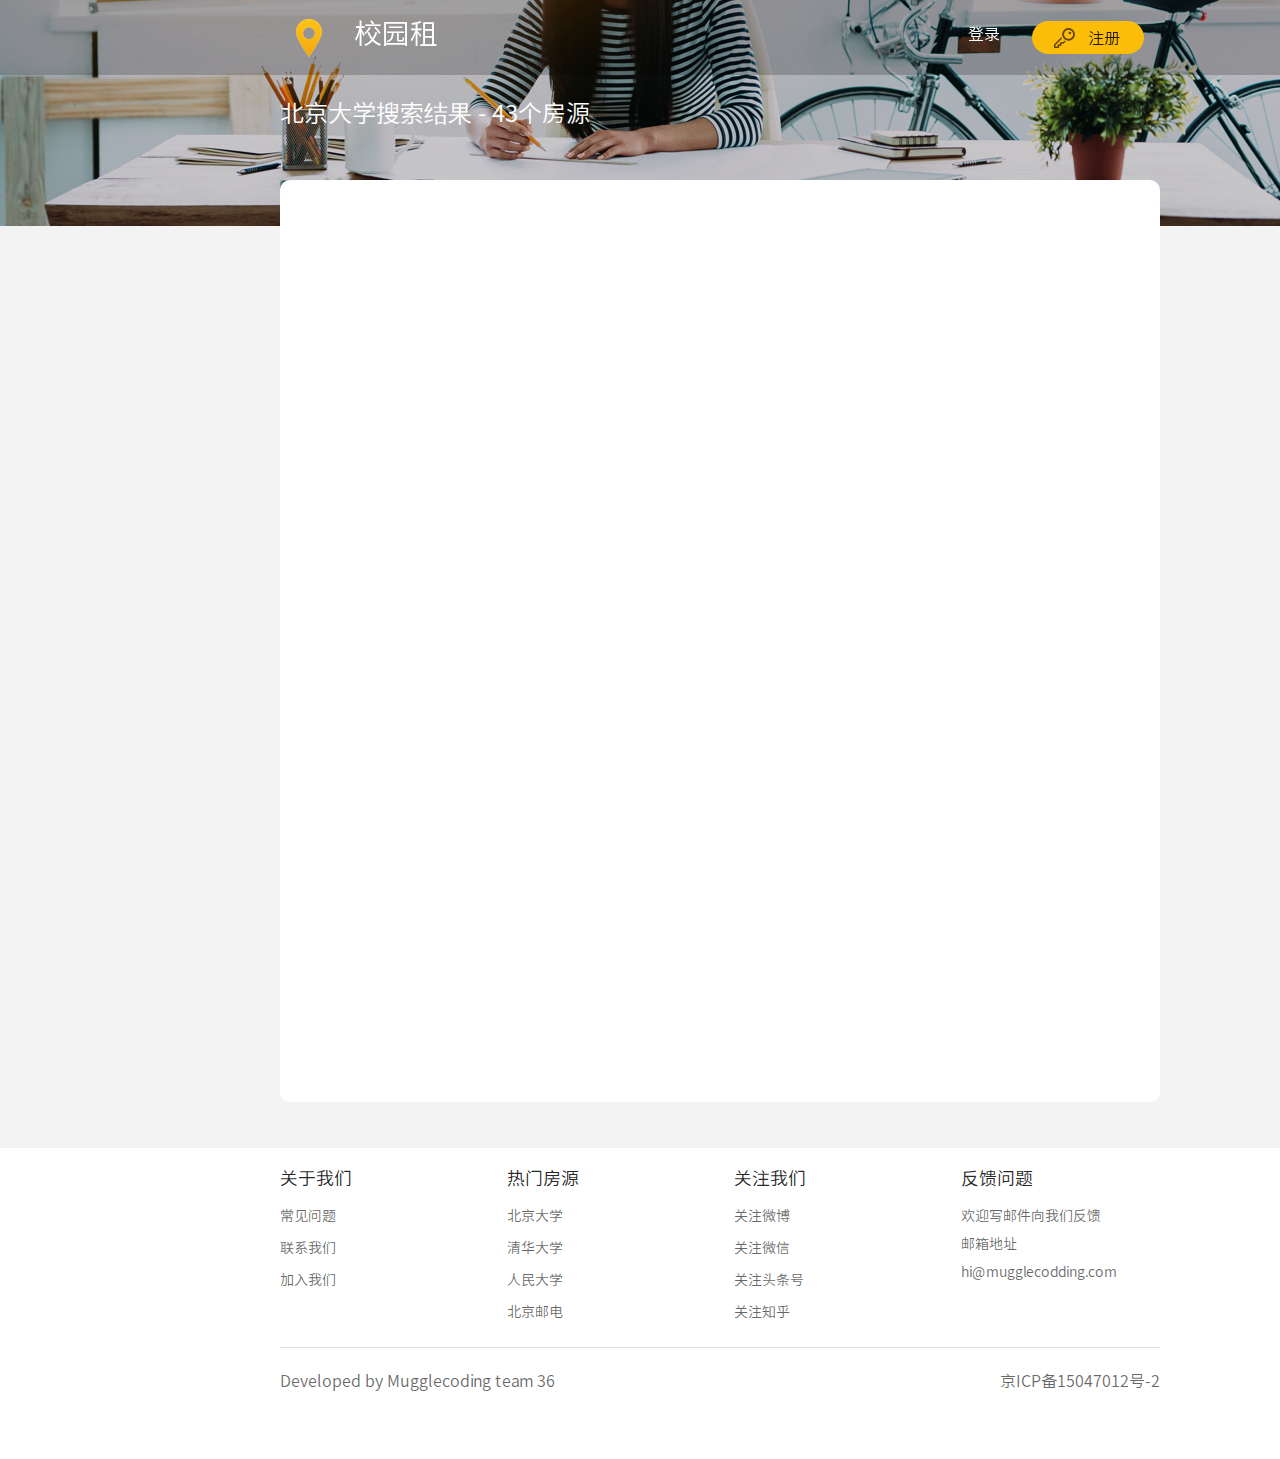
==== table.html @ 7ac3d9b3 "table页" ====
<!DOCTYPE html>
<html>
  <head>
    <meta charset="utf-8">
    <title>校园租</title>
    <link rel="stylesheet" href="css/semantic.css" media="screen" title="no title">
    <link rel="stylesheet" href="css/custom.css">
  </head>
  <body>
    <div class="ui inverted top fixed borderless menu" id="menu">
      <div class="item">
        <img class="ui image" src="images/logo.png" alt="" />

      </div>
      <div class="item">
        <a href="#"><h1 class="ui header inverted white" >校园租</h1></a>
      </div>
      <div class="right menu">
        <div class="item">
          <a href="#"><h2 class="ui header inverted white">登录</h2></a>

        </div>
        <div class="item">

          <button class="ui  circular yellow button " id="menu-button">
            <img class="ui image" src="images/key_icon.png" alt="" />
            <span class="ui  header">注册</span>
          </button>

        </div>
      </div>
    </div>

    <div class="ui secondary vertical basic segment" id="table-bg">
      <h2 class="ui header inverted white">北京大学搜索结果 - 43个房源</h2>

    </div>

    <div class="ui vertical basic very padded segment" id="table-middle">
      <div class="ui basic segment" id="table-main">

      </div>

    </div>

    <div class="ui vertical basic very padded segment" id="footer">
      <div class="ui grid">
        <div class="four wide column">
          <div class="ui vertical text menu">
            <div class="item">
              <h3 class="ui header">关于我们</h3>
            </div>
            <a class="item">常见问题</a>
            <a class="item">联系我们</a>
            <a class="item">加入我们</a>
          </div>
        </div>

        <div class="four wide column">
          <div class="ui vertical text menu">
            <div class="item">
              <h3 class="ui header">热门房源</h3>
            </div>
            <a class="item">北京大学</a>
            <a class="item">清华大学</a>
            <a class="item">人民大学</a>
            <a class="item">北京邮电</a>
          </div>
        </div>

        <div class="four wide column">
          <div class="ui vertical text menu">
            <div class="item">
              <h3 class="ui header">关注我们</h3>
            </div>
            <a class="item">关注微博</a>
            <a class="item">关注微信</a>
            <a class="item">关注头条号</a>
            <a class="item">关注知乎</a>
          </div>
        </div>

        <div class="four wide column">
          <div class="ui vertical text menu">
            <div class="item">
              <h3 class="ui header">反馈问题</h3>
            </div>
            <div class="item">
              欢迎写邮件向我们反馈<br><br>
              邮箱地址<br><br>
              hi@mugglecodding.com
            </div>

          </div>
        </div>

      </div>

      <div class="ui divider"></div>

      <!-- <p >Developed by Mugglecoding team 36</p>
      <p style="float:right">京ICP备15047012号-2</p> -->
      <h2 class="ui header" id="bottom">
        <div class="sub header">
          <div style="float:left">
            Developed by Mugglecoding team 36
          </div>
          <div style="float:right">
            京ICP备15047012号-2
          </div>
        </div>

      </h2>



    </div>



  </body>
</html>
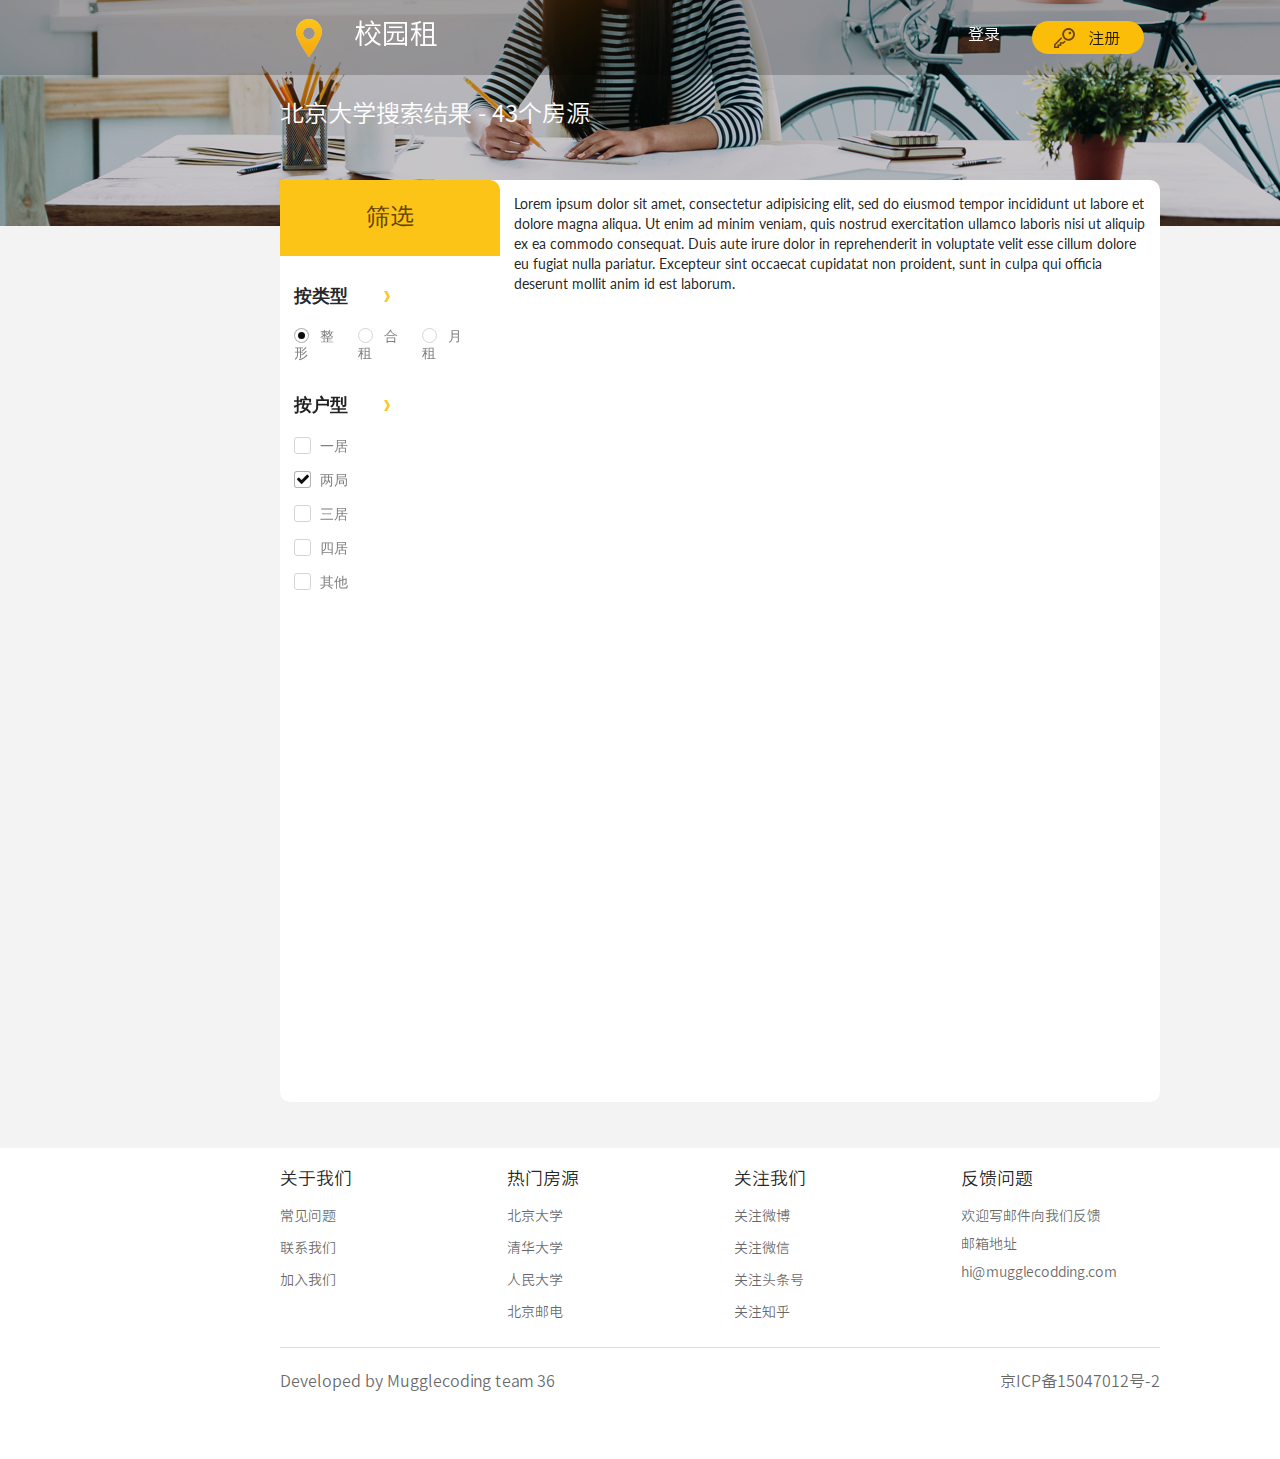
==== commit 686fbc1c: "10-30" ====
--- a/table.html
+++ b/table.html
@@ -38,6 +38,103 @@
 
     <div class="ui vertical basic very padded segment" id="table-middle">
       <div class="ui basic segment" id="table-main">
+        <div class="ui grid">
+          <div class="four wide column" id="four">
+            <div class="ui basic segment" id="shaixuan">
+              <h2 class="ui header inverted center aligned" >筛选</h2>
+
+            </div>
+            <div class="ui basic segment container">
+              <div class="ui form">
+                <label class="ui header">按类型&nbsp;&nbsp;&nbsp;&nbsp;&nbsp;&nbsp;&nbsp;&nbsp;</label>
+                <img src="img-table/right_icon.png" alt="" />
+
+                <div class="inline fields">
+                  <div class="field">
+                    <div class="ui radio checkbox">
+                      <input type="radio" name="leixing" checked="checked">
+                      <label>整形</label>
+                    </div>
+                  </div>
+
+                  <div class="field">
+                    <div class="ui radio checkbox">
+                      <input type="radio" name="leixing" >
+                      <label>合租</label>
+                    </div>
+                  </div>
+
+                  <div class="field">
+                    <div class="ui radio checkbox">
+                      <input type="radio" name="leixing" >
+                      <label>月租</label>
+                    </div>
+                  </div>
+
+                </div>
+
+
+              </div>
+
+              <div class="ui form">
+                <label class="ui header">按户型&nbsp;&nbsp;&nbsp;&nbsp;&nbsp;&nbsp;&nbsp;&nbsp;</label>
+                <img src="img-table/right_icon.png" alt="" />
+
+                <div class="hu">
+                  <div class="field">
+                    <div class="ui checkbox">
+                      <input type="checkbox" name="huxing" >
+                      <label>一居</label>
+                    </div>
+                  </div>
+
+                  <div class="field">
+                    <div class="ui checkbox">
+                      <input type="checkbox" name="huxing" checked="checked" >
+                      <label>两局</label>
+                    </div>
+                  </div>
+
+                  <div class="field">
+                    <div class="ui checkbox">
+                      <input type="checkbox" name="huxing" >
+                      <label>三居</label>
+                    </div>
+                  </div>
+
+                  <div class="field">
+                    <div class="ui checkbox">
+                      <input type="checkbox" name="huxing" >
+                      <label>四居</label>
+                    </div>
+                  </div>
+
+                  <div class="field">
+                    <div class="ui checkbox">
+                      <input type="checkbox" name="huxing" >
+                      <label>其他</label>
+                    </div>
+                  </div>
+
+                </div>
+
+
+
+
+
+
+
+              </div>
+
+            </div>
+
+          </div>
+          <div class="twelve wide column">
+            Lorem ipsum dolor sit amet, consectetur adipisicing elit, sed do eiusmod tempor incididunt ut labore et dolore magna aliqua. Ut enim ad minim veniam, quis nostrud exercitation ullamco laboris nisi ut aliquip ex ea commodo consequat. Duis aute irure dolor in reprehenderit in voluptate velit esse cillum dolore eu fugiat nulla pariatur. Excepteur sint occaecat cupidatat non proident, sunt in culpa qui officia deserunt mollit anim id est laborum.
+
+          </div>
+
+        </div>
 
       </div>
 
--- a/css/custom.css
+++ b/css/custom.css
@@ -162,4 +162,35 @@
   background-color: white;
   top:-5%;
   border-radius: 10px;
+
 }
+#shaixuan{
+  height:76px;
+  background-color: #fcc416;
+  border-top-right-radius: 10px;
+  padding: 27px 0;
+
+}
+#shaixuan > h2{
+ color: #654303;
+
+}
+#four{
+  padding: 0;
+}
+.ui.form label{
+  display: inline;
+}
+.ui.form > .inline.fields{
+  margin-top: 20px;
+  margin-bottom: 30px;
+}
+.ui.radio.checkbox label{
+  color: grey;
+}
+.hu{
+  margin:20px 0;
+}
+.hu .ui.checkbox label{
+  color:grey;
+}
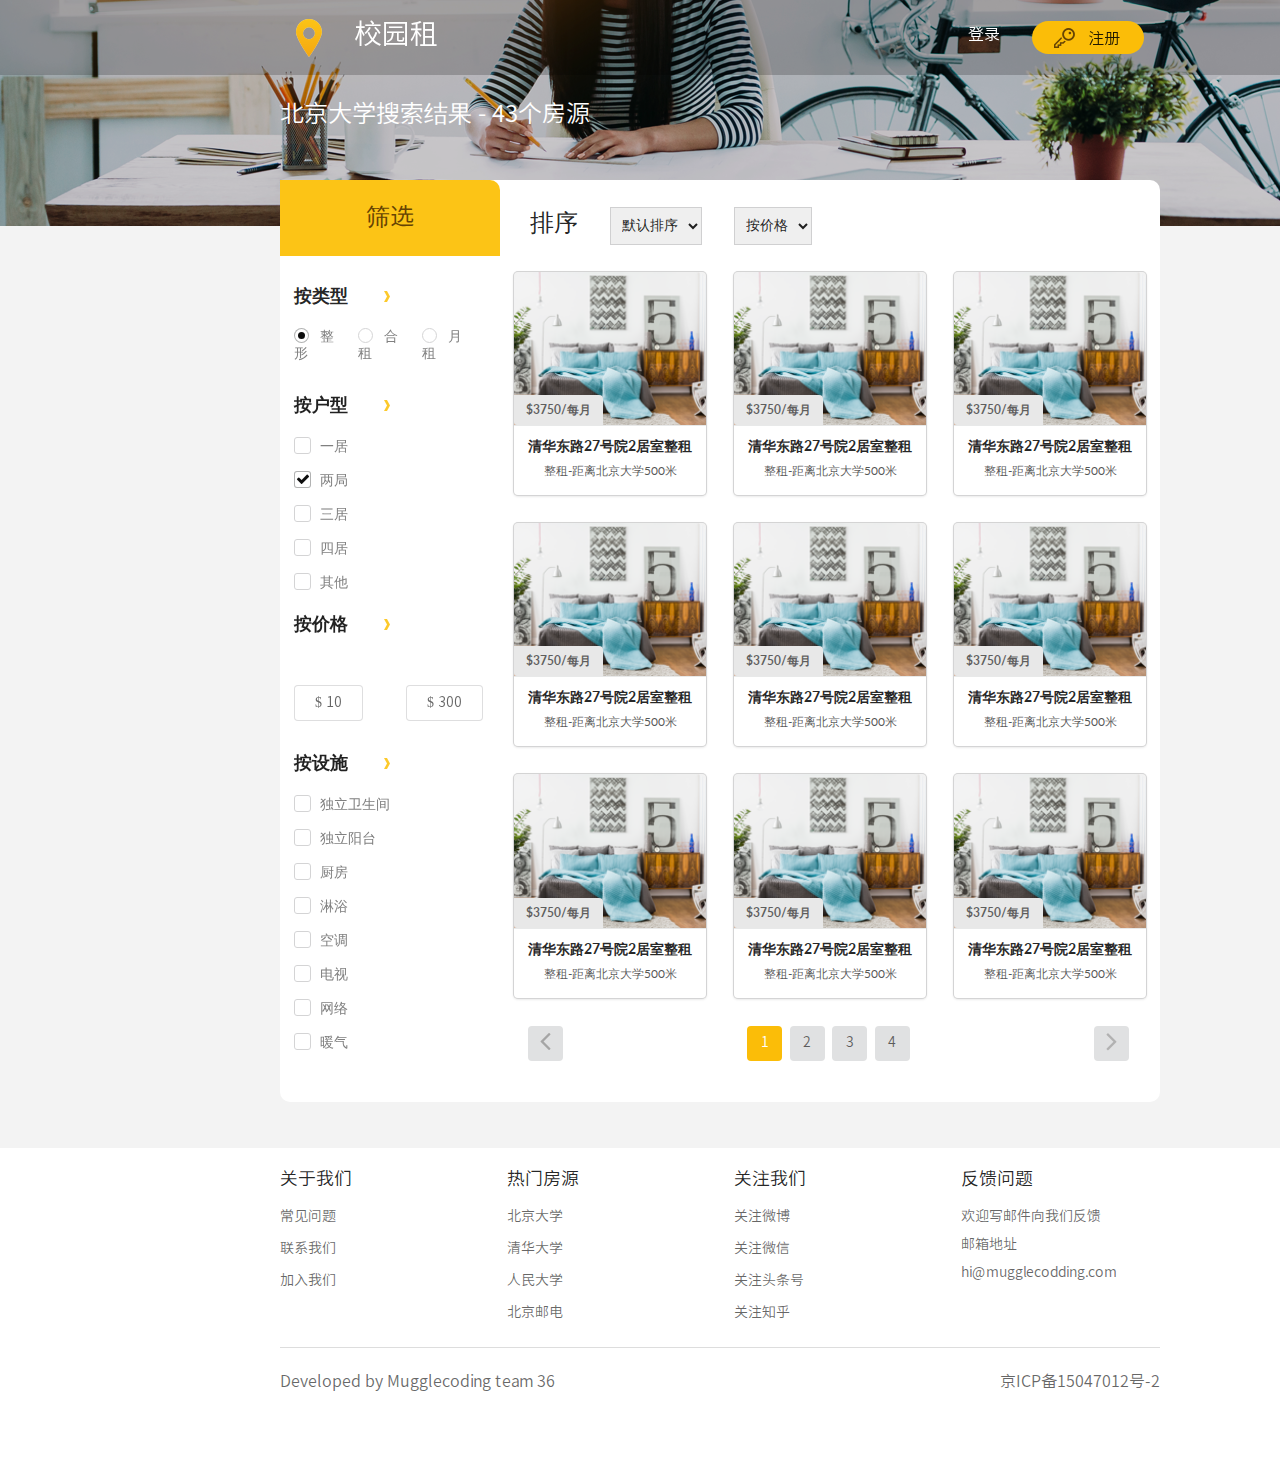
==== commit a342d745: "d" ====
--- a/table.html
+++ b/table.html
@@ -119,9 +119,80 @@
                 </div>
 
 
-
-
-
+              </div>
+              <div class="ui form">
+                <label class="ui header">按价格&nbsp;&nbsp;&nbsp;&nbsp;&nbsp;&nbsp;&nbsp;&nbsp;</label>
+                <img src="img-table/right_icon.png" alt="" />
+                <div class="" style="margin-top:50px;margin-bottom:30px;">
+                  <button class="ui basic button">$ 10</button>
+                  <button class="ui basic button" style="float:right">$ 300</button>
+
+                </div>
+              </div>
+
+
+              <div class="ui form">
+                <label class="ui header">按设施&nbsp;&nbsp;&nbsp;&nbsp;&nbsp;&nbsp;&nbsp;&nbsp;</label>
+                <img src="img-table/right_icon.png" alt="" />
+
+                <div class="hu">
+                  <div class="field">
+                    <div class="ui checkbox">
+                      <input type="checkbox" name="sheshi" >
+                      <label>独立卫生间</label>
+                    </div>
+                  </div>
+
+                  <div class="field">
+                    <div class="ui checkbox">
+                      <input type="checkbox" name="sheshi" >
+                      <label>独立阳台</label>
+                    </div>
+                  </div>
+
+                  <div class="field">
+                    <div class="ui checkbox">
+                      <input type="checkbox" name="sheshi" >
+                      <label>厨房</label>
+                    </div>
+                  </div>
+
+                  <div class="field">
+                    <div class="ui checkbox">
+                      <input type="checkbox" name="sheshi" >
+                      <label>淋浴</label>
+                    </div>
+                  </div>
+
+                  <div class="field">
+                    <div class="ui checkbox">
+                      <input type="checkbox" name="sheshi" >
+                      <label>空调</label>
+                    </div>
+                  </div>
+
+                  <div class="field">
+                    <div class="ui checkbox">
+                      <input type="checkbox" name="sheshi" >
+                      <label>电视</label>
+                    </div>
+                  </div>
+
+                  <div class="field">
+                    <div class="ui checkbox">
+                      <input type="checkbox" name="sheshi" >
+                      <label>网络</label>
+                    </div>
+                  </div>
+
+                  <div class="field">
+                    <div class="ui checkbox">
+                      <input type="checkbox" name="sheshi" >
+                      <label>暖气</label>
+                    </div>
+                  </div>
+
+                </div>
 
 
               </div>
@@ -130,7 +201,207 @@
 
           </div>
           <div class="twelve wide column">
-            Lorem ipsum dolor sit amet, consectetur adipisicing elit, sed do eiusmod tempor incididunt ut labore et dolore magna aliqua. Ut enim ad minim veniam, quis nostrud exercitation ullamco laboris nisi ut aliquip ex ea commodo consequat. Duis aute irure dolor in reprehenderit in voluptate velit esse cillum dolore eu fugiat nulla pariatur. Excepteur sint occaecat cupidatat non proident, sunt in culpa qui officia deserunt mollit anim id est laborum.
+            <div class="ui menu borderless" style="border:none;box-shadow:none;">
+              <div class="item">
+                <h2 class="ui header">排序</h2>
+              </div>
+              <div class="item">
+                <select class="ui dropdown">
+                  <option value="">默认排序</option>
+                </select>
+
+              </div>
+              <div class="item">
+                <select class="ui dropdown">
+                  <option value="">按价格</option>
+                </select>
+
+              </div>
+
+            </div>
+
+            <div class="ui three column grid">
+              <div class="column">
+                <div class="ui card">
+                  <div class="image">
+                    <img src="img-table/img1.png" alt="" />
+                    <div class="ui bottom left attached label">$3750/每月</div>
+
+                  </div>
+                  <div class="content">
+                    <a href="#" class="header center aligned" style="font-size:14px;">清华东路27号院2居室整租</a>
+                    <div class="description center aligned" style="font-size:12px;">
+                      整租-距离北京大学500米
+                    </div>
+
+                  </div>
+
+                </div>
+              </div>
+              <div class="column">
+                <div class="ui card">
+                  <div class="image">
+                    <img src="img-table/img1.png" alt="" />
+                    <div class="ui bottom left attached label">$3750/每月</div>
+
+                  </div>
+                  <div class="content">
+                    <a href="#" class="header center aligned" style="font-size:14px;">清华东路27号院2居室整租</a>
+                    <div class="description center aligned" style="font-size:12px;">
+                      整租-距离北京大学500米
+                    </div>
+
+                  </div>
+
+                </div>
+              </div>
+              <div class="column">
+                <div class="ui card">
+                  <div class="image">
+                    <img src="img-table/img1.png" alt="" />
+                    <div class="ui bottom left attached label">$3750/每月</div>
+
+                  </div>
+                  <div class="content">
+                    <a href="#" class="header center aligned" style="font-size:14px;">清华东路27号院2居室整租</a>
+                    <div class="description center aligned" style="font-size:12px;">
+                      整租-距离北京大学500米
+                    </div>
+
+                  </div>
+
+                </div>
+              </div>
+
+
+            </div>
+            <div class="ui three column grid">
+              <div class="column">
+                <div class="ui card">
+                  <div class="image">
+                    <img src="img-table/img1.png" alt="" />
+                    <div class="ui bottom left attached label">$3750/每月</div>
+
+                  </div>
+                  <div class="content">
+                    <a href="#" class="header center aligned" style="font-size:14px;">清华东路27号院2居室整租</a>
+                    <div class="description center aligned" style="font-size:12px;">
+                      整租-距离北京大学500米
+                    </div>
+
+                  </div>
+
+                </div>
+              </div>
+              <div class="column">
+                <div class="ui card">
+                  <div class="image">
+                    <img src="img-table/img1.png" alt="" />
+                    <div class="ui bottom left attached label">$3750/每月</div>
+
+                  </div>
+                  <div class="content">
+                    <a href="#" class="header center aligned" style="font-size:14px;">清华东路27号院2居室整租</a>
+                    <div class="description center aligned" style="font-size:12px;">
+                      整租-距离北京大学500米
+                    </div>
+
+                  </div>
+
+                </div>
+              </div>
+              <div class="column">
+                <div class="ui card">
+                  <div class="image">
+                    <img src="img-table/img1.png" alt="" />
+                    <div class="ui bottom left attached label">$3750/每月</div>
+
+                  </div>
+                  <div class="content">
+                    <a href="#" class="header center aligned" style="font-size:14px;">清华东路27号院2居室整租</a>
+                    <div class="description center aligned" style="font-size:12px;">
+                      整租-距离北京大学500米
+                    </div>
+
+                  </div>
+
+                </div>
+              </div>
+
+
+            </div>
+            <div class="ui three column grid">
+              <div class="column">
+                <div class="ui card">
+                  <div class="image">
+                    <img src="img-table/img1.png" alt="" />
+                    <div class="ui bottom left attached label">$3750/每月</div>
+
+                  </div>
+                  <div class="content">
+                    <a href="#" class="header center aligned" style="font-size:14px;">清华东路27号院2居室整租</a>
+                    <div class="description center aligned" style="font-size:12px;">
+                      整租-距离北京大学500米
+                    </div>
+
+                  </div>
+
+                </div>
+              </div>
+              <div class="column">
+                <div class="ui card">
+                  <div class="image">
+                    <img src="img-table/img1.png" alt="" />
+                    <div class="ui bottom left attached label">$3750/每月</div>
+
+                  </div>
+                  <div class="content">
+                    <a href="#" class="header center aligned" style="font-size:14px;">清华东路27号院2居室整租</a>
+                    <div class="description center aligned" style="font-size:12px;">
+                      整租-距离北京大学500米
+                    </div>
+
+                  </div>
+
+                </div>
+              </div>
+              <div class="column">
+                <div class="ui card">
+                  <div class="image">
+                    <img src="img-table/img1.png" alt="" />
+                    <div class="ui bottom left attached label">$3750/每月</div>
+
+                  </div>
+                  <div class="content">
+                    <a href="#" class="header center aligned" style="font-size:14px;">清华东路27号院2居室整租</a>
+                    <div class="description center aligned" style="font-size:12px;">
+                      整租-距离北京大学500米
+                    </div>
+
+                  </div>
+
+                </div>
+              </div>
+
+
+            </div>
+
+            <div class="ui basic segment" id="btn">
+              <button class="ui button" style="float:left;"><img src="img-table/back_icon.png" alt=""></button>
+              <div id="centerbtn">
+                <button class="ui yellow button">1</button>
+                <button class="ui button">2</button>
+                <button class="ui button">3</button>
+                <button class="ui button">4</button>
+
+              </div>
+
+
+              <button class="ui button" style="float:right;"><img src="img-table/front_icon.png" alt=""></button>
+
+
+
+            </div>
 
           </div>
 
--- a/css/custom.css
+++ b/css/custom.css
@@ -194,3 +194,21 @@
 .hu .ui.checkbox label{
   color:grey;
 }
+
+
+#btn .ui.button{
+  width:35px;
+  height: 35px;
+  padding-top: 0;
+  padding-left: 0;
+  padding-right: 0;
+  padding-bottom: 0;
+
+
+}
+#centerbtn{
+  display: inline-block;
+  position: absolute;
+  left:50%;
+  transform: translate(-50%,0);
+}
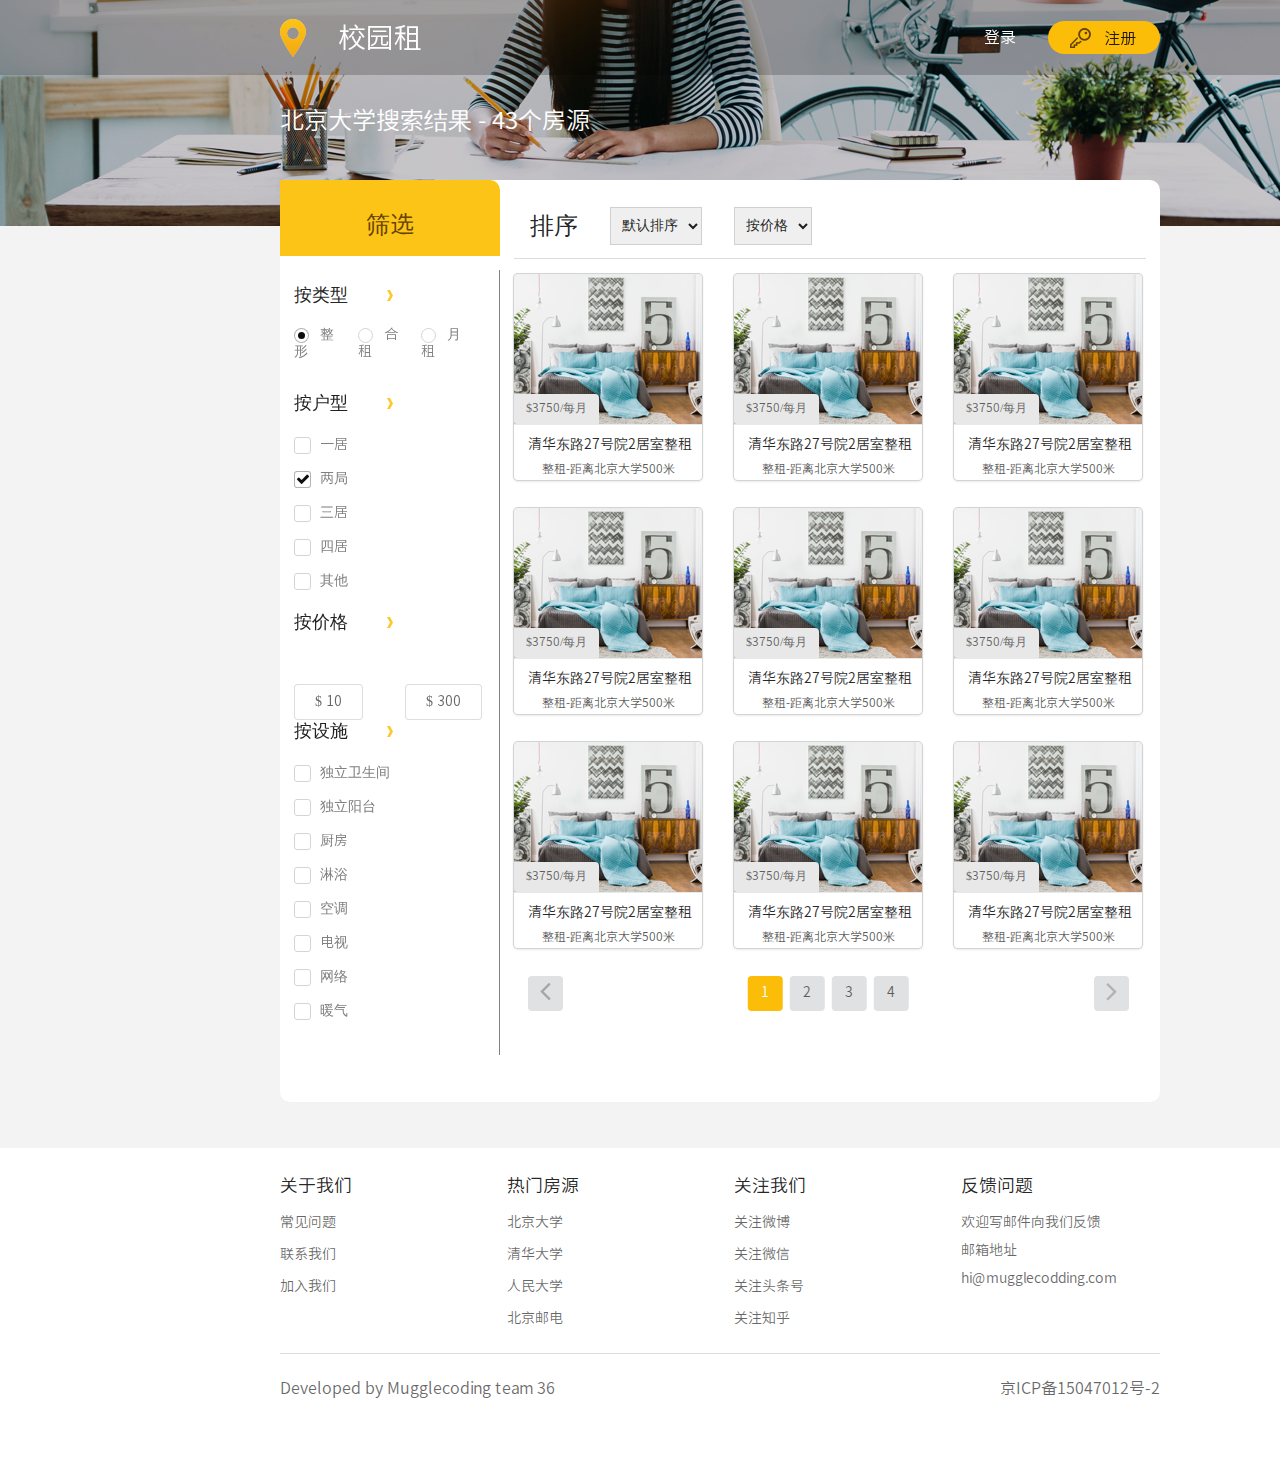
==== commit 07feaf67: "基本成型" ====
--- a/table.html
+++ b/table.html
@@ -44,7 +44,7 @@
               <h2 class="ui header inverted center aligned" >筛选</h2>
 
             </div>
-            <div class="ui basic segment container">
+            <div class="ui basic segment container" style="border-right:solid 1px grey;">
               <div class="ui form">
                 <label class="ui header">按类型&nbsp;&nbsp;&nbsp;&nbsp;&nbsp;&nbsp;&nbsp;&nbsp;</label>
                 <img src="img-table/right_icon.png" alt="" />
@@ -123,7 +123,7 @@
               <div class="ui form">
                 <label class="ui header">按价格&nbsp;&nbsp;&nbsp;&nbsp;&nbsp;&nbsp;&nbsp;&nbsp;</label>
                 <img src="img-table/right_icon.png" alt="" />
-                <div class="" style="margin-top:50px;margin-bottom:30px;">
+                <div class="" style="margin-top:50px;">
                   <button class="ui basic button">$ 10</button>
                   <button class="ui basic button" style="float:right">$ 300</button>
 
@@ -201,7 +201,7 @@
 
           </div>
           <div class="twelve wide column">
-            <div class="ui menu borderless" style="border:none;box-shadow:none;">
+            <div class="ui menu borderless" style="border:none;box-shadow:none;margin-bottom:0px;">
               <div class="item">
                 <h2 class="ui header">排序</h2>
               </div>
@@ -217,6 +217,9 @@
                 </select>
 
               </div>
+
+            </div>
+            <div class="ui divider" style="margin-top:0;">
 
             </div>
 
--- a/css/custom.css
+++ b/css/custom.css
@@ -25,7 +25,7 @@
   width: 1440px;
   height: 75px;
   background-color: rgba(0, 0, 0, 0.2);
-  padding: 0 280px;
+  padding: 0 264px;
 }
 /*导航栏右侧文字*/
 #menu h2{
@@ -56,6 +56,13 @@
 
 
 }
+.ui.header:first-child {
+    margin-top: 4px;
+}
+.ui.header.image{
+  margin-right:10px;
+}
+
 /*导航栏大图*/
 #tupian{
   height:689px;
@@ -76,6 +83,9 @@
 /*搜索框*/
 #search-box{
   margin: 5px 0;
+}
+#search-box input{
+  border-radius: 0;
 }
 /*搜索框按钮*/
 #sosuo{
@@ -98,37 +108,22 @@
   margin-bottom: 30px;
   margin-top: 30px;
 }
-/*房子图片右上角标签*/
-.ui.yellow.segment{
-  width:74px;
-  height: 26px;
-  text-align: center;
-  padding: 4px;
-  position: absolute;
-  right:0;
-  border-top-right-radius: 25%;
-}
-/*房子图片底部介绍*/
-.ui.segment.neirong{
-  background-color: white;
-  height:114px;
-  padding-top: 10px;
+/*房子图片及右上角标签*/
+.ui.fluid.card{
+  box-shadow: none;
+  border-bottom-left-radius: 10px;
   border-bottom-right-radius: 10px;
-  border-bottom-left-radius: 10px;
-}
-.line{
-  width: 110px;
-  height: 0;
-  border: solid 1px #d6d6d6;
-  position: absolute;
+}
+.ui.fluid.card .label{
+  width: 74px;
+  word-break: keep-all;
+  border-radius: 0 10px 0 0;
+}
+.ui.card .ui.divider{
+  width: 50%;
+  margin-left: 50%;
+  margin-top: 3%;
   transform: translate(-50%,0);
-  left:50%;
-  top:30%;
-}
-.ui.segment.neirong > p{
-  margin-top: 20px;
-  color: #9b9b9b;
-
 }
 
 #footer{
@@ -139,7 +134,7 @@
   margin-bottom: 100px;
 }
 /*应用字体*/
-h1, h2, span, p, input, button, h3, .item, .sub.header{
+:not(#xiala){
   font-weight: normal !important;
   font-family: webfont !important;
 }
@@ -212,3 +207,13 @@
   left:50%;
   transform: translate(-50%,0);
 }
+
+.twelve.wide.column .ui.card{
+  width:188px;
+  height: 206px;
+
+}
+.twelve.wide.column .ui.card .header{
+  font-size: 14px;
+  word-break: keep-all;
+}
